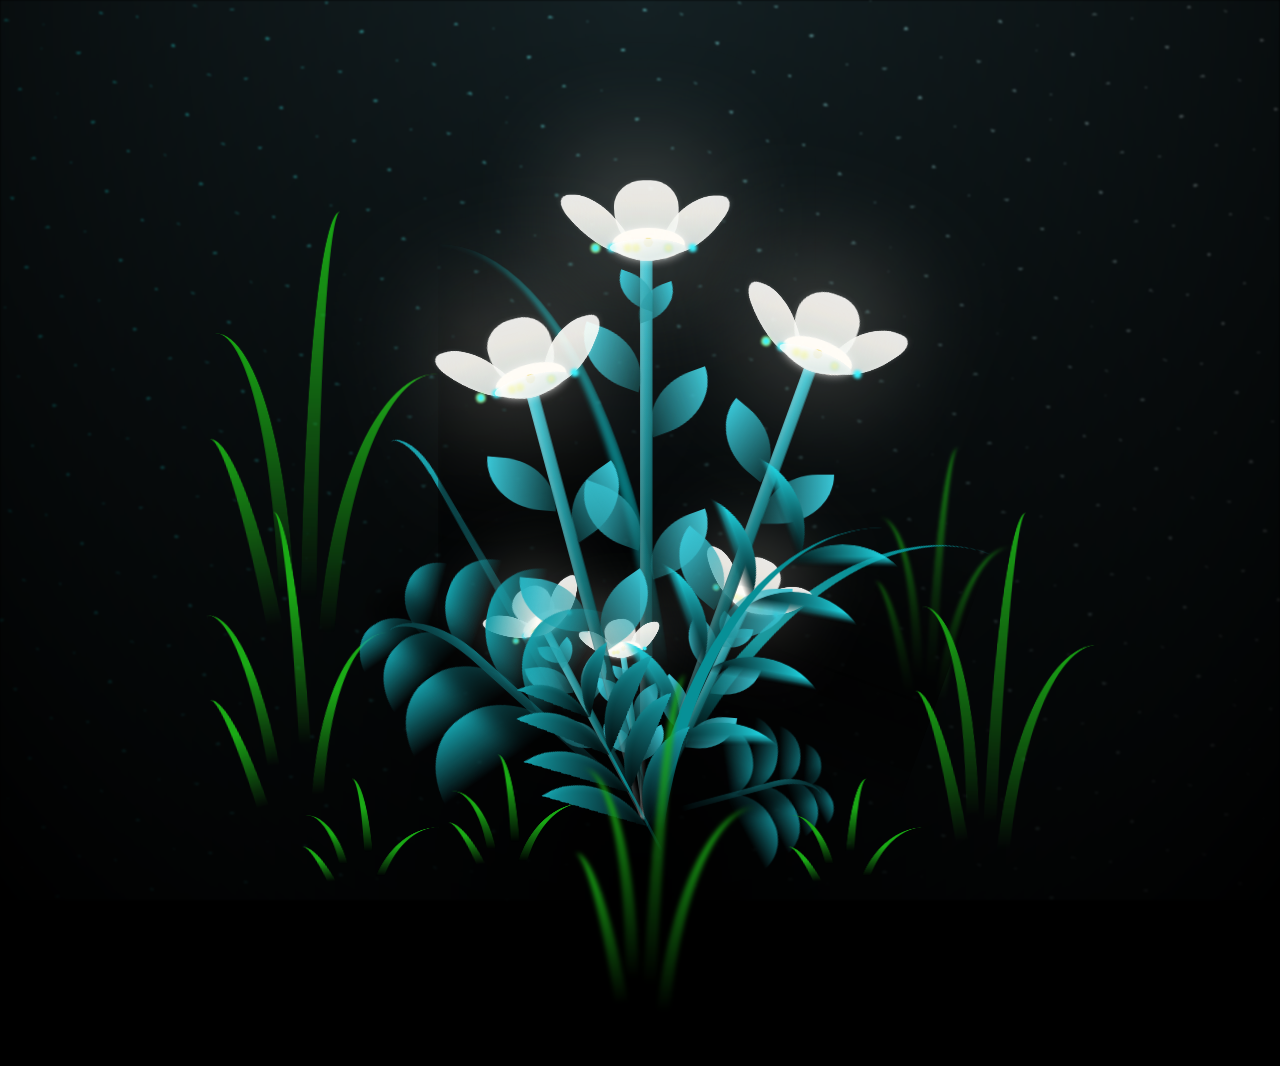
==== flower.html @ 0545ceb6 "flower" ====
<!DOCTYPE html>
<html lang="en">
<head>
    <meta charset="UTF-8">
    <meta http-equiv="X-UA-Compatible" content="IE=edge">
    <meta name="viewport" content="width=device-width, initial-scale=1.0">
    <link rel="stylesheet" href="css/main.css">
    <link rel="icon" href="img/flowers.png" type="image/x-icon">
    <title>flowers</title>
</head>
<body class="container">
  <!-- Pembuat code: https://codepen.io/mdusmanansari/pen/BamepLe -->
    <div class="night"></div>
    <div class="flowers">
      <div class="flower flower--1">
        <div class="flower__leafs flower__leafs--1">
          <div class="flower__leaf flower__leaf--1"></div>
          <div class="flower__leaf flower__leaf--2"></div>
          <div class="flower__leaf flower__leaf--3"></div>
          <div class="flower__leaf flower__leaf--4"></div>
          <div class="flower__white-circle"></div>
  
          <div class="flower__light flower__light--1"></div>
          <div class="flower__light flower__light--2"></div>
          <div class="flower__light flower__light--3"></div>
          <div class="flower__light flower__light--4"></div>
          <div class="flower__light flower__light--5"></div>
          <div class="flower__light flower__light--6"></div>
          <div class="flower__light flower__light--7"></div>
          <div class="flower__light flower__light--8"></div>
  
        </div>
        <div class="flower__line">
          <div class="flower__line__leaf flower__line__leaf--1"></div>
          <div class="flower__line__leaf flower__line__leaf--2"></div>
          <div class="flower__line__leaf flower__line__leaf--3"></div>
          <div class="flower__line__leaf flower__line__leaf--4"></div>
          <div class="flower__line__leaf flower__line__leaf--5"></div>
          <div class="flower__line__leaf flower__line__leaf--6"></div>
        </div>
      </div>
      <div class="flower flower--4">
        <div class="flower__leafs flower__leafs--1">
          <div class="flower__leaf flower__leaf--1"></div>
          <div class="flower__leaf flower__leaf--2"></div>
          <div class="flower__leaf flower__leaf--3"></div>
          <div class="flower__leaf flower__leaf--4"></div>
          <div class="flower__white-circle"></div>
  
          <div class="flower__light flower__light--1"></div>
          <div class="flower__light flower__light--2"></div>
          <div class="flower__light flower__light--3"></div>
          <div class="flower__light flower__light--4"></div>
          <div class="flower__light flower__light--5"></div>
          <div class="flower__light flower__light--6"></div>
          <div class="flower__light flower__light--7"></div>
          <div class="flower__light flower__light--8"></div>
  
        </div>
        <div class="flower__line">
          <div class="flower__line__leaf flower__line__leaf--1"></div>
          <div class="flower__line__leaf flower__line__leaf--2"></div>
          <div class="flower__line__leaf flower__line__leaf--3"></div>
          <div class="flower__line__leaf flower__line__leaf--4"></div>
          <div class="flower__line__leaf flower__line__leaf--5"></div>
          <div class="flower__line__leaf flower__line__leaf--6"></div>
        </div>
      </div>

      <div class="flower flower--5">
        <div class="flower__leafs flower__leafs--1">
          <div class="flower__leaf flower__leaf--1"></div>
          <div class="flower__leaf flower__leaf--2"></div>
          <div class="flower__leaf flower__leaf--3"></div>
          <div class="flower__leaf flower__leaf--4"></div>
          <div class="flower__white-circle"></div>
  
          <div class="flower__light flower__light--1"></div>
          <div class="flower__light flower__light--2"></div>
          <div class="flower__light flower__light--3"></div>
          <div class="flower__light flower__light--4"></div>
          <div class="flower__light flower__light--5"></div>
          <div class="flower__light flower__light--6"></div>
          <div class="flower__light flower__light--7"></div>
          <div class="flower__light flower__light--8"></div>
  
        </div>
        <div class="flower__line">
          <div class="flower__line__leaf flower__line__leaf--1"></div>
          <div class="flower__line__leaf flower__line__leaf--2"></div>
          <div class="flower__line__leaf flower__line__leaf--3"></div>
          <div class="flower__line__leaf flower__line__leaf--4"></div>
          <div class="flower__line__leaf flower__line__leaf--5"></div>
          <div class="flower__line__leaf flower__line__leaf--6"></div>
        </div>
      </div>

      <div class="flower flower--6">
        <div class="flower__leafs flower__leafs--1">
          <div class="flower__leaf flower__leaf--1"></div>
          <div class="flower__leaf flower__leaf--2"></div>
          <div class="flower__leaf flower__leaf--3"></div>
          <div class="flower__leaf flower__leaf--4"></div>
          <div class="flower__white-circle"></div>
  
          <div class="flower__light flower__light--1"></div>
          <div class="flower__light flower__light--2"></div>
          <div class="flower__light flower__light--3"></div>
          <div class="flower__light flower__light--4"></div>
          <div class="flower__light flower__light--5"></div>
          <div class="flower__light flower__light--6"></div>
          <div class="flower__light flower__light--7"></div>
          <div class="flower__light flower__light--8"></div>
  
        </div>
        <div class="flower__line">
          <div class="flower__line__leaf flower__line__leaf--1"></div>
          <div class="flower__line__leaf flower__line__leaf--2"></div>
          <div class="flower__line__leaf flower__line__leaf--3"></div>
          <div class="flower__line__leaf flower__line__leaf--4"></div>
          <div class="flower__line__leaf flower__line__leaf--5"></div>
          <div class="flower__line__leaf flower__line__leaf--6"></div>
        </div>
      </div>

  
      <div class="flower flower--2">
        <div class="flower__leafs flower__leafs--2">
          <div class="flower__leaf flower__leaf--1"></div>
          <div class="flower__leaf flower__leaf--2"></div>
          <div class="flower__leaf flower__leaf--3"></div>
          <div class="flower__leaf flower__leaf--4"></div>
          <div class="flower__white-circle"></div>
  
          <div class="flower__light flower__light--1"></div>
          <div class="flower__light flower__light--2"></div>
          <div class="flower__light flower__light--3"></div>
          <div class="flower__light flower__light--4"></div>
          <div class="flower__light flower__light--5"></div>
          <div class="flower__light flower__light--6"></div>
          <div class="flower__light flower__light--7"></div>
          <div class="flower__light flower__light--8"></div>
  
        </div>
        <div class="flower__line">
          <div class="flower__line__leaf flower__line__leaf--1"></div>
          <div class="flower__line__leaf flower__line__leaf--2"></div>
          <div class="flower__line__leaf flower__line__leaf--3"></div>
          <div class="flower__line__leaf flower__line__leaf--4"></div>
        </div>
      </div>
  
      <div class="flower flower--3">
        <div class="flower__leafs flower__leafs--3">
          <div class="flower__leaf flower__leaf--1"></div>
          <div class="flower__leaf flower__leaf--2"></div>
          <div class="flower__leaf flower__leaf--3"></div>
          <div class="flower__leaf flower__leaf--4"></div>
          <div class="flower__white-circle"></div>
  
          <div class="flower__light flower__light--1"></div>
          <div class="flower__light flower__light--2"></div>
          <div class="flower__light flower__light--3"></div>
          <div class="flower__light flower__light--4"></div>
          <div class="flower__light flower__light--5"></div>
          <div class="flower__light flower__light--6"></div>
          <div class="flower__light flower__light--7"></div>
          <div class="flower__light flower__light--8"></div>
  
        </div>
        <div class="flower__line">
          <div class="flower__line__leaf flower__line__leaf--1"></div>
          <div class="flower__line__leaf flower__line__leaf--2"></div>
          <div class="flower__line__leaf flower__line__leaf--3"></div>
          <div class="flower__line__leaf flower__line__leaf--4"></div>
        </div>
      </div>
  
      <div class="grow-ans" style="--d:1.2s">
        <div class="flower__g-long">
          <div class="flower__g-long__top"></div>
          <div class="flower__g-long__bottom"></div>
        </div>
      </div>
  
      <div class="growing-grass">
        <div class="flower__grass flower__grass--1">
          <div class="flower__grass--top"></div>
          <div class="flower__grass--bottom"></div>
          <div class="flower__grass__leaf flower__grass__leaf--1"></div>
          <div class="flower__grass__leaf flower__grass__leaf--2"></div>
          <div class="flower__grass__leaf flower__grass__leaf--3"></div>
          <div class="flower__grass__leaf flower__grass__leaf--4"></div>
          <div class="flower__grass__leaf flower__grass__leaf--5"></div>
          <div class="flower__grass__leaf flower__grass__leaf--6"></div>
          <div class="flower__grass__leaf flower__grass__leaf--7"></div>
          <div class="flower__grass__leaf flower__grass__leaf--8"></div>
          <div class="flower__grass__overlay"></div>
        </div>
      </div>
  
      <div class="growing-grass">
        <div class="flower__grass flower__grass--2">
          <div class="flower__grass--top"></div>
          <div class="flower__grass--bottom"></div>
          <div class="flower__grass__leaf flower__grass__leaf--1"></div>
          <div class="flower__grass__leaf flower__grass__leaf--2"></div>
          <div class="flower__grass__leaf flower__grass__leaf--3"></div>
          <div class="flower__grass__leaf flower__grass__leaf--4"></div>
          <div class="flower__grass__leaf flower__grass__leaf--5"></div>
          <div class="flower__grass__leaf flower__grass__leaf--6"></div>
          <div class="flower__grass__leaf flower__grass__leaf--7"></div>
          <div class="flower__grass__leaf flower__grass__leaf--8"></div>
          <div class="flower__grass__overlay"></div>
        </div>
      </div>
  
      <div class="grow-ans" style="--d:2.4s">
        <div class="flower__g-right flower__g-right--1">
          <div class="leaf"></div>
        </div>
      </div>
  
      <div class="grow-ans" style="--d:2.8s">
        <div class="flower__g-right flower__g-right--2">
          <div class="leaf"></div>
        </div>
      </div>
  
      <div class="grow-ans" style="--d:2.8s">
        <div class="flower__g-front">
          <div class="flower__g-front__leaf-wrapper flower__g-front__leaf-wrapper--1">
            <div class="flower__g-front__leaf"></div>
          </div>
          <div class="flower__g-front__leaf-wrapper flower__g-front__leaf-wrapper--2">
            <div class="flower__g-front__leaf"></div>
          </div>
          <div class="flower__g-front__leaf-wrapper flower__g-front__leaf-wrapper--3">
            <div class="flower__g-front__leaf"></div>
          </div>
          <div class="flower__g-front__leaf-wrapper flower__g-front__leaf-wrapper--4">
            <div class="flower__g-front__leaf"></div>
          </div>
          <div class="flower__g-front__leaf-wrapper flower__g-front__leaf-wrapper--5">
            <div class="flower__g-front__leaf"></div>
          </div>
          <div class="flower__g-front__leaf-wrapper flower__g-front__leaf-wrapper--6">
            <div class="flower__g-front__leaf"></div>
          </div>
          <div class="flower__g-front__leaf-wrapper flower__g-front__leaf-wrapper--7">
            <div class="flower__g-front__leaf"></div>
          </div>
          <div class="flower__g-front__leaf-wrapper flower__g-front__leaf-wrapper--8">
            <div class="flower__g-front__leaf"></div>
          </div>
          <div class="flower__g-front__line"></div>
        </div>
      </div>
  
      <div class="grow-ans" style="--d:3.2s">
        <div class="flower__g-fr">
          <div class="leaf"></div>
          <div class="flower__g-fr__leaf flower__g-fr__leaf--1"></div>
          <div class="flower__g-fr__leaf flower__g-fr__leaf--2"></div>
          <div class="flower__g-fr__leaf flower__g-fr__leaf--3"></div>
          <div class="flower__g-fr__leaf flower__g-fr__leaf--4"></div>
          <div class="flower__g-fr__leaf flower__g-fr__leaf--5"></div>
          <div class="flower__g-fr__leaf flower__g-fr__leaf--6"></div>
          <div class="flower__g-fr__leaf flower__g-fr__leaf--7"></div>
          <div class="flower__g-fr__leaf flower__g-fr__leaf--8"></div>
        </div>
      </div>
  
      <div class="long-g long-g--0">
        <div class="grow-ans" style="--d:3s">
          <div class="leaf leaf--0"></div>
        </div>
        <div class="grow-ans" style="--d:2.2s">
          <div class="leaf leaf--1"></div>
        </div>
        <div class="grow-ans" style="--d:3.4s">
          <div class="leaf leaf--2"></div>
        </div>
        <div class="grow-ans" style="--d:3.6s">
          <div class="leaf leaf--3"></div>
        </div>
      </div>
  
      <div class="long-g long-g--1">
        <div class="grow-ans" style="--d:3.6s">
          <div class="leaf leaf--0"></div>
        </div>
        <div class="grow-ans" style="--d:3.8s">
          <div class="leaf leaf--1"></div>
        </div>
        <div class="grow-ans" style="--d:4s">
          <div class="leaf leaf--2"></div>
        </div>
        <div class="grow-ans" style="--d:4.2s">
          <div class="leaf leaf--3"></div>
        </div>
      </div>
  
      <div class="long-g long-g--2">
        <div class="grow-ans" style="--d:4s">
          <div class="leaf leaf--0"></div>
        </div>
        <div class="grow-ans" style="--d:4.2s">
          <div class="leaf leaf--1"></div>
        </div>
        <div class="grow-ans" style="--d:4.4s">
          <div class="leaf leaf--2"></div>
        </div>
        <div class="grow-ans" style="--d:4.6s">
          <div class="leaf leaf--3"></div>
        </div>
      </div>
  
      <div class="long-g long-g--3">
        <div class="grow-ans" style="--d:4s">
          <div class="leaf leaf--0"></div>
        </div>
        <div class="grow-ans" style="--d:4.2s">
          <div class="leaf leaf--1"></div>
        </div>
        <div class="grow-ans" style="--d:3s">
          <div class="leaf leaf--2"></div>
        </div>
        <div class="grow-ans" style="--d:3.6s">
          <div class="leaf leaf--3"></div>
        </div>
      </div>
  
      <div class="long-g long-g--4">
        <div class="grow-ans" style="--d:4s">
          <div class="leaf leaf--0"></div>
        </div>
        <div class="grow-ans" style="--d:4.2s">
          <div class="leaf leaf--1"></div>
        </div>
        <div class="grow-ans" style="--d:3s">
          <div class="leaf leaf--2"></div>
        </div>
        <div class="grow-ans" style="--d:3.6s">
          <div class="leaf leaf--3"></div>
        </div>
      </div>
  
      <div class="long-g long-g--5">
        <div class="grow-ans" style="--d:4s">
          <div class="leaf leaf--0"></div>
        </div>
        <div class="grow-ans" style="--d:4.2s">
          <div class="leaf leaf--1"></div>
        </div>
        <div class="grow-ans" style="--d:3s">
          <div class="leaf leaf--2"></div>
        </div>
        <div class="grow-ans" style="--d:3.6s">
          <div class="leaf leaf--3"></div>
        </div>
      </div>
  
      <div class="long-g long-g--6">
        <div class="grow-ans" style="--d:4.2s">
          <div class="leaf leaf--0"></div>
        </div>
        <div class="grow-ans" style="--d:4.4s">
          <div class="leaf leaf--1"></div>
        </div>
        <div class="grow-ans" style="--d:4.6s">
          <div class="leaf leaf--2"></div>
        </div>
        <div class="grow-ans" style="--d:4.8s">
          <div class="leaf leaf--3"></div>
        </div>
      </div>
  
      <div class="long-g long-g--7">
        <div class="grow-ans" style="--d:3s">
          <div class="leaf leaf--0"></div>
        </div>
        <div class="grow-ans" style="--d:3.2s">
          <div class="leaf leaf--1"></div>
        </div>
        <div class="grow-ans" style="--d:3.5s">
          <div class="leaf leaf--2"></div>
        </div>
        <div class="grow-ans" style="--d:3.6s">
          <div class="leaf leaf--3"></div>
        </div>
      </div>
    </div>
    <script src="main.js"></script>
  </body>
</html>
---- css/main.css ----
*,
*::after,
*::before {
  padding: 0;
  margin: 0;
  box-sizing: border-box;
}

:root {
  --dark-color: #000;
}

body {
  display: flex;
  align-items: flex-end;
  justify-content: center;
  min-height: 100vh;
  background-color: var(--dark-color);
  overflow: hidden;
  perspective: 1000px;
}

.night {
  position: fixed;
  left: 50%;
  top: 0;
  transform: translateX(-50%);
  width: 100%;
  height: 100%;
  filter: blur(0.1vmin);
  background-image: radial-gradient(ellipse at top, transparent 0%, var(--dark-color)), radial-gradient(ellipse at bottom, var(--dark-color), rgba(145, 233, 255, 0.2)), repeating-linear-gradient(220deg, rgb(0, 0, 0) 0px, rgb(0, 0, 0) 19px, transparent 19px, transparent 22px), repeating-linear-gradient(189deg, rgb(0, 0, 0) 0px, rgb(0, 0, 0) 19px, transparent 19px, transparent 22px), repeating-linear-gradient(148deg, rgb(0, 0, 0) 0px, rgb(0, 0, 0) 19px, transparent 19px, transparent 22px), linear-gradient(90deg, rgb(0, 255, 250), rgb(240, 240, 240));
}

.flowers {
  position: relative;
  transform: scale(0.9);
}

.flower {
  position: absolute;
  bottom: 10vmin;
  transform-origin: bottom center;
  z-index: 10;
  --fl-speed: 0.8s;
}
.flower--1 {
  -webkit-animation: moving-flower-1 4s linear infinite;
          animation: moving-flower-1 4s linear infinite;
}
.flower--1 .flower__line {
  height: 70vmin;
  -webkit-animation-delay: 0.3s;
          animation-delay: 0.3s;
}
.flower--1 .flower__line__leaf--1 {
  -webkit-animation: blooming-leaf-right var(--fl-speed) 1.6s backwards;
          animation: blooming-leaf-right var(--fl-speed) 1.6s backwards;
}
.flower--1 .flower__line__leaf--2 {
  -webkit-animation: blooming-leaf-right var(--fl-speed) 1.4s backwards;
          animation: blooming-leaf-right var(--fl-speed) 1.4s backwards;
}
.flower--1 .flower__line__leaf--3 {
  -webkit-animation: blooming-leaf-left var(--fl-speed) 1.2s backwards;
          animation: blooming-leaf-left var(--fl-speed) 1.2s backwards;
}
.flower--1 .flower__line__leaf--4 {
  -webkit-animation: blooming-leaf-left var(--fl-speed) 1s backwards;
          animation: blooming-leaf-left var(--fl-speed) 1s backwards;
}
.flower--1 .flower__line__leaf--5 {
  -webkit-animation: blooming-leaf-right var(--fl-speed) 1.8s backwards;
          animation: blooming-leaf-right var(--fl-speed) 1.8s backwards;
}
.flower--1 .flower__line__leaf--6 {
  -webkit-animation: blooming-leaf-left var(--fl-speed) 2s backwards;
          animation: blooming-leaf-left var(--fl-speed) 2s backwards;
}
.flower--2 {
  left: 50%;
  transform: rotate(20deg);
  -webkit-animation: moving-flower-2 4s linear infinite;
          animation: moving-flower-2 4s linear infinite;
}
.flower--2 .flower__line {
  height: 60vmin;
  -webkit-animation-delay: 0.6s;
          animation-delay: 0.6s;
}
.flower--2 .flower__line__leaf--1 {
  -webkit-animation: blooming-leaf-right var(--fl-speed) 1.9s backwards;
          animation: blooming-leaf-right var(--fl-speed) 1.9s backwards;
}
.flower--2 .flower__line__leaf--2 {
  -webkit-animation: blooming-leaf-right var(--fl-speed) 1.7s backwards;
          animation: blooming-leaf-right var(--fl-speed) 1.7s backwards;
}
.flower--2 .flower__line__leaf--3 {
  -webkit-animation: blooming-leaf-left var(--fl-speed) 1.5s backwards;
          animation: blooming-leaf-left var(--fl-speed) 1.5s backwards;
}
.flower--2 .flower__line__leaf--4 {
  -webkit-animation: blooming-leaf-left var(--fl-speed) 1.3s backwards;
          animation: blooming-leaf-left var(--fl-speed) 1.3s backwards;
}
.flower--3 {
  left: 50%;
  transform: rotate(-15deg);
  -webkit-animation: moving-flower-3 4s linear infinite;
          animation: moving-flower-3 4s linear infinite;
}
.flower--3 .flower__line {
  -webkit-animation-delay: 0.9s;
          animation-delay: 0.9s;
}
.flower--3 .flower__line__leaf--1 {
  -webkit-animation: blooming-leaf-right var(--fl-speed) 2.5s backwards;
          animation: blooming-leaf-right var(--fl-speed) 2.5s backwards;
}
.flower--3 .flower__line__leaf--2 {
  -webkit-animation: blooming-leaf-right var(--fl-speed) 2.3s backwards;
          animation: blooming-leaf-right var(--fl-speed) 2.3s backwards;
}
.flower--3 .flower__line__leaf--3 {
  -webkit-animation: blooming-leaf-left var(--fl-speed) 2.1s backwards;
          animation: blooming-leaf-left var(--fl-speed) 2.1s backwards;
}
.flower--3 .flower__line__leaf--4 {
  -webkit-animation: blooming-leaf-left var(--fl-speed) 1.9s backwards;
          animation: blooming-leaf-left var(--fl-speed) 1.9s backwards;
}
.flower__leafs {
  position: relative;
  -webkit-animation: blooming-flower 2s backwards;
          animation: blooming-flower 2s backwards;
}
.flower__leafs--1 {
  -webkit-animation-delay: 1.1s;
          animation-delay: 1.1s;
}
.flower__leafs--2 {
  -webkit-animation-delay: 1.4s;
          animation-delay: 1.4s;
}
.flower__leafs--3 {
  -webkit-animation-delay: 1.7s;
          animation-delay: 1.7s;
}
.flower__leafs::after {
  content: "";
  position: absolute;
  left: 0;
  top: 0;
  transform: translate(-50%, -100%);
  width: 8vmin;
  height: 8vmin;
  background-color: #6bf0ff;
  filter: blur(10vmin);
}
.flower__leaf {
  position: absolute;
  bottom: 0;
  left: 50%;
  width: 8vmin;
  height: 11vmin;
  border-radius: 51% 49% 47% 53%/44% 45% 55% 69%;
  background-color: #a7ffee;
  background-image: linear-gradient(to top, #54b8aa, #a7ffee);
  transform-origin: bottom center;
  opacity: 0.9;
  box-shadow: inset 0 0 2vmin rgba(255, 255, 255, 0.5);
}
.flower__leaf--1 {
  transform: translate(-10%, 1%) rotateY(40deg) rotateX(-50deg);
}
.flower__leaf--2 {
  transform: translate(-50%, -4%) rotateX(40deg);
}
.flower__leaf--3 {
  transform: translate(-90%, 0%) rotateY(45deg) rotateX(50deg);
}
.flower__leaf--4 {
  width: 8vmin;
  height: 8vmin;
  transform-origin: bottom left;
  border-radius: 4vmin 10vmin 4vmin 4vmin;
  transform: translate(0%, 18%) rotateX(70deg) rotate(-43deg);
  background-image: linear-gradient(to top, #39c6d6, #a7ffee);
  z-index: 1;
  opacity: 0.8;
}
.flower__white-circle {
  position: absolute;
  left: -3.5vmin;
  top: -3vmin;
  width: 9vmin;
  height: 4vmin;
  border-radius: 50%;
  background-color: #fff;
}
.flower__white-circle::after {
  content: "";
  position: absolute;
  left: 50%;
  top: 45%;
  transform: translate(-50%, -50%);
  width: 60%;
  height: 60%;
  border-radius: inherit;
  background-image: repeating-linear-gradient(135deg, rgba(0, 0, 0, 0.03) 0px, rgba(0, 0, 0, 0.03) 1px, transparent 1px, transparent 12px), repeating-linear-gradient(45deg, rgba(0, 0, 0, 0.03) 0px, rgba(0, 0, 0, 0.03) 1px, transparent 1px, transparent 12px), repeating-linear-gradient(67.5deg, rgba(0, 0, 0, 0.03) 0px, rgba(0, 0, 0, 0.03) 1px, transparent 1px, transparent 12px), repeating-linear-gradient(135deg, rgba(0, 0, 0, 0.03) 0px, rgba(0, 0, 0, 0.03) 1px, transparent 1px, transparent 12px), repeating-linear-gradient(45deg, rgba(0, 0, 0, 0.03) 0px, rgba(0, 0, 0, 0.03) 1px, transparent 1px, transparent 12px), repeating-linear-gradient(112.5deg, rgba(0, 0, 0, 0.03) 0px, rgba(0, 0, 0, 0.03) 1px, transparent 1px, transparent 12px), repeating-linear-gradient(112.5deg, rgba(0, 0, 0, 0.03) 0px, rgba(0, 0, 0, 0.03) 1px, transparent 1px, transparent 12px), repeating-linear-gradient(45deg, rgba(0, 0, 0, 0.03) 0px, rgba(0, 0, 0, 0.03) 1px, transparent 1px, transparent 12px), repeating-linear-gradient(22.5deg, rgba(0, 0, 0, 0.03) 0px, rgba(0, 0, 0, 0.03) 1px, transparent 1px, transparent 12px), repeating-linear-gradient(45deg, rgba(0, 0, 0, 0.03) 0px, rgba(0, 0, 0, 0.03) 1px, transparent 1px, transparent 12px), repeating-linear-gradient(22.5deg, rgba(0, 0, 0, 0.03) 0px, rgba(0, 0, 0, 0.03) 1px, transparent 1px, transparent 12px), repeating-linear-gradient(135deg, rgba(0, 0, 0, 0.03) 0px, rgba(0, 0, 0, 0.03) 1px, transparent 1px, transparent 12px), repeating-linear-gradient(157.5deg, rgba(0, 0, 0, 0.03) 0px, rgba(0, 0, 0, 0.03) 1px, transparent 1px, transparent 12px), repeating-linear-gradient(67.5deg, rgba(0, 0, 0, 0.03) 0px, rgba(0, 0, 0, 0.03) 1px, transparent 1px, transparent 12px), repeating-linear-gradient(67.5deg, rgba(0, 0, 0, 0.03) 0px, rgba(0, 0, 0, 0.03) 1px, transparent 1px, transparent 12px), linear-gradient(90deg, rgb(255, 235, 18), rgb(255, 206, 0));
}
.flower__line {
  height: 55vmin;
  width: 1.5vmin;
  background-image: linear-gradient(to left, rgba(0, 0, 0, 0.2), transparent, rgba(255, 255, 255, 0.2)), linear-gradient(to top, transparent 10%, #14757a, #39c6d6);
  box-shadow: inset 0 0 2px rgba(0, 0, 0, 0.5);
  -webkit-animation: grow-flower-tree 4s backwards;
          animation: grow-flower-tree 4s backwards;
}
.flower__line__leaf {
  --w: 7vmin;
  --h: calc(var(--w) + 2vmin);
  position: absolute;
  top: 20%;
  left: 90%;
  width: var(--w);
  height: var(--h);
  border-top-right-radius: var(--h);
  border-bottom-left-radius: var(--h);
  background-image: linear-gradient(to top, rgba(20, 117, 122, 0.4), #39c6d6);
}
.flower__line__leaf--1 {
  transform: rotate(70deg) rotateY(30deg);
}
.flower__line__leaf--2 {
  top: 45%;
  transform: rotate(70deg) rotateY(30deg);
}
.flower__line__leaf--3, .flower__line__leaf--4, .flower__line__leaf--6 {
  border-top-right-radius: 0;
  border-bottom-left-radius: 0;
  border-top-left-radius: var(--h);
  border-bottom-right-radius: var(--h);
  left: -460%;
  top: 12%;
  transform: rotate(-70deg) rotateY(30deg);
}
.flower__line__leaf--4 {
  top: 40%;
}
.flower__line__leaf--5 {
  top: 0;
  transform-origin: left;
  transform: rotate(70deg) rotateY(30deg) scale(0.6);
}
.flower__line__leaf--6 {
  top: -2%;
  left: -450%;
  transform-origin: right;
  transform: rotate(-70deg) rotateY(30deg) scale(0.6);
}
.flower__light {
  position: absolute;
  bottom: 0vmin;
  width: 1vmin;
  height: 1vmin;
  background-color: rgb(255, 251, 0);
  border-radius: 50%;
  filter: blur(0.2vmin);
  -webkit-animation: light-ans 4s linear infinite backwards;
          animation: light-ans 4s linear infinite backwards;
}
.flower__light:nth-child(odd) {
  background-color: #23f0ff;
}
.flower__light--1 {
  left: -2vmin;
  -webkit-animation-delay: 1s;
          animation-delay: 1s;
}
.flower__light--2 {
  left: 3vmin;
  -webkit-animation-delay: 0.5s;
          animation-delay: 0.5s;
}
.flower__light--3 {
  left: -6vmin;
  -webkit-animation-delay: 0.3s;
          animation-delay: 0.3s;
}
.flower__light--4 {
  left: 6vmin;
  -webkit-animation-delay: 0.9s;
          animation-delay: 0.9s;
}
.flower__light--5 {
  left: -1vmin;
  -webkit-animation-delay: 1.5s;
          animation-delay: 1.5s;
}
.flower__light--6 {
  left: -4vmin;
  -webkit-animation-delay: 3s;
          animation-delay: 3s;
}
.flower__light--7 {
  left: 3vmin;
  -webkit-animation-delay: 2s;
          animation-delay: 2s;
}
.flower__light--8 {
  left: -6vmin;
  -webkit-animation-delay: 3.5s;
          animation-delay: 3.5s;
}
.flower__grass {
  --c: #159faa;
  --line-w: 1.5vmin;
  position: absolute;
  bottom: 12vmin;
  left: -7vmin;
  display: flex;
  flex-direction: column;
  align-items: flex-end;
  z-index: 20;
  transform-origin: bottom center;
  transform: rotate(-48deg) rotateY(40deg);
}
.flower__grass--1 {
  -webkit-animation: moving-grass 2s linear infinite;
          animation: moving-grass 2s linear infinite;
}
.flower__grass--2 {
  left: 2vmin;
  bottom: 10vmin;
  transform: scale(0.5) rotate(75deg) rotateX(10deg) rotateY(-200deg);
  opacity: 0.8;
  z-index: 0;
  -webkit-animation: moving-grass--2 1.5s linear infinite;
          animation: moving-grass--2 1.5s linear infinite;
}
.flower__grass--top {
  width: 7vmin;
  height: 10vmin;
  border-top-right-radius: 100%;
  border-right: var(--line-w) solid var(--c);
  transform-origin: bottom center;
  transform: rotate(-2deg);
}
.flower__grass--bottom {
  margin-top: -2px;
  width: var(--line-w);
  height: 25vmin;
  background-image: linear-gradient(to top, transparent, var(--c));
}
.flower__grass__leaf {
  --size: 10vmin;
  position: absolute;
  width: calc(var(--size) * 2.1);
  height: var(--size);
  border-top-left-radius: var(--size);
  border-top-right-radius: var(--size);
  background-image: linear-gradient(to top, transparent, transparent 30%, var(--c));
  z-index: 100;
}
.flower__grass__leaf--1 {
  top: -6%;
  left: 30%;
  --size: 6vmin;
  transform: rotate(-20deg);
  -webkit-animation: growing-grass-ans--1 2s 2.6s backwards;
          animation: growing-grass-ans--1 2s 2.6s backwards;
}
@-webkit-keyframes growing-grass-ans--1 {
  0% {
    transform-origin: bottom left;
    transform: rotate(-20deg) scale(0);
  }
}
@keyframes growing-grass-ans--1 {
  0% {
    transform-origin: bottom left;
    transform: rotate(-20deg) scale(0);
  }
}
.flower__grass__leaf--2 {
  top: -5%;
  left: -110%;
  --size: 6vmin;
  transform: rotate(10deg);
  -webkit-animation: growing-grass-ans--2 2s 2.4s linear backwards;
          animation: growing-grass-ans--2 2s 2.4s linear backwards;
}
@-webkit-keyframes growing-grass-ans--2 {
  0% {
    transform-origin: bottom right;
    transform: rotate(10deg) scale(0);
  }
}
@keyframes growing-grass-ans--2 {
  0% {
    transform-origin: bottom right;
    transform: rotate(10deg) scale(0);
  }
}
.flower__grass__leaf--3 {
  top: 5%;
  left: 60%;
  --size: 8vmin;
  transform: rotate(-18deg) rotateX(-20deg);
  -webkit-animation: growing-grass-ans--3 2s 2.2s linear backwards;
          animation: growing-grass-ans--3 2s 2.2s linear backwards;
}
@-webkit-keyframes growing-grass-ans--3 {
  0% {
    transform-origin: bottom left;
    transform: rotate(-18deg) rotateX(-20deg) scale(0);
  }
}
@keyframes growing-grass-ans--3 {
  0% {
    transform-origin: bottom left;
    transform: rotate(-18deg) rotateX(-20deg) scale(0);
  }
}
.flower__grass__leaf--4 {
  top: 6%;
  left: -135%;
  --size: 8vmin;
  transform: rotate(2deg);
  -webkit-animation: growing-grass-ans--4 2s 2s linear backwards;
          animation: growing-grass-ans--4 2s 2s linear backwards;
}
@-webkit-keyframes growing-grass-ans--4 {
  0% {
    transform-origin: bottom right;
    transform: rotate(2deg) scale(0);
  }
}
@keyframes growing-grass-ans--4 {
  0% {
    transform-origin: bottom right;
    transform: rotate(2deg) scale(0);
  }
}
.flower__grass__leaf--5 {
  top: 20%;
  left: 60%;
  --size: 10vmin;
  transform: rotate(-24deg) rotateX(-20deg);
  -webkit-animation: growing-grass-ans--5 2s 1.8s linear backwards;
          animation: growing-grass-ans--5 2s 1.8s linear backwards;
}
@-webkit-keyframes growing-grass-ans--5 {
  0% {
    transform-origin: bottom left;
    transform: rotate(-24deg) rotateX(-20deg) scale(0);
  }
}
@keyframes growing-grass-ans--5 {
  0% {
    transform-origin: bottom left;
    transform: rotate(-24deg) rotateX(-20deg) scale(0);
  }
}
.flower__grass__leaf--6 {
  top: 22%;
  left: -180%;
  --size: 10vmin;
  transform: rotate(10deg);
  -webkit-animation: growing-grass-ans--6 2s 1.6s linear backwards;
          animation: growing-grass-ans--6 2s 1.6s linear backwards;
}
@-webkit-keyframes growing-grass-ans--6 {
  0% {
    transform-origin: bottom right;
    transform: rotate(10deg) scale(0);
  }
}
@keyframes growing-grass-ans--6 {
  0% {
    transform-origin: bottom right;
    transform: rotate(10deg) scale(0);
  }
}
.flower__grass__leaf--7 {
  top: 39%;
  left: 70%;
  --size: 10vmin;
  transform: rotate(-10deg);
  -webkit-animation: growing-grass-ans--7 2s 1.4s linear backwards;
          animation: growing-grass-ans--7 2s 1.4s linear backwards;
}
@-webkit-keyframes growing-grass-ans--7 {
  0% {
    transform-origin: bottom left;
    transform: rotate(-10deg) scale(0);
  }
}
@keyframes growing-grass-ans--7 {
  0% {
    transform-origin: bottom left;
    transform: rotate(-10deg) scale(0);
  }
}
.flower__grass__leaf--8 {
  top: 40%;
  left: -215%;
  --size: 11vmin;
  transform: rotate(10deg);
  -webkit-animation: growing-grass-ans--8 2s 1.2s linear backwards;
          animation: growing-grass-ans--8 2s 1.2s linear backwards;
}
@-webkit-keyframes growing-grass-ans--8 {
  0% {
    transform-origin: bottom right;
    transform: rotate(10deg) scale(0);
  }
}
@keyframes growing-grass-ans--8 {
  0% {
    transform-origin: bottom right;
    transform: rotate(10deg) scale(0);
  }
}
.flower__grass__overlay {
  position: absolute;
  top: -10%;
  right: 0%;
  width: 100%;
  height: 100%;
  background-color: rgba(0, 0, 0, 0.6);
  filter: blur(1.5vmin);
  z-index: 100;
}
.flower__g-long {
  --w: 2vmin;
  --h: 6vmin;
  --c: #159faa;
  position: absolute;
  bottom: 10vmin;
  left: -3vmin;
  transform-origin: bottom center;
  transform: rotate(-30deg) rotateY(-20deg);
  display: flex;
  flex-direction: column;
  align-items: flex-end;
  -webkit-animation: flower-g-long-ans 3s linear infinite;
          animation: flower-g-long-ans 3s linear infinite;
}
@-webkit-keyframes flower-g-long-ans {
  0%, 100% {
    transform: rotate(-30deg) rotateY(-20deg);
  }
  50% {
    transform: rotate(-32deg) rotateY(-20deg);
  }
}
@keyframes flower-g-long-ans {
  0%, 100% {
    transform: rotate(-30deg) rotateY(-20deg);
  }
  50% {
    transform: rotate(-32deg) rotateY(-20deg);
  }
}
.flower__g-long__top {
  top: calc(var(--h) * -1);
  width: calc(var(--w) + 1vmin);
  height: var(--h);
  border-top-right-radius: 100%;
  border-right: 0.7vmin solid var(--c);
  transform: translate(-0.7vmin, 1vmin);
}
.flower__g-long__bottom {
  width: var(--w);
  height: 50vmin;
  transform-origin: bottom center;
  background-image: linear-gradient(to top, transparent 30%, var(--c));
  box-shadow: inset 0 0 2px rgba(0, 0, 0, 0.5);
  -webkit-clip-path: polygon(35% 0, 65% 1%, 100% 100%, 0% 100%);
          clip-path: polygon(35% 0, 65% 1%, 100% 100%, 0% 100%);
}
.flower__g-right {
  position: absolute;
  bottom: 6vmin;
  left: -2vmin;
  transform-origin: bottom left;
  transform: rotate(20deg);
}
.flower__g-right .leaf {
  width: 30vmin;
  height: 50vmin;
  border-top-left-radius: 100%;
  border-left: 2vmin solid #079097;
  background-image: linear-gradient(to bottom, transparent, var(--dark-color) 60%);
  -webkit-mask-image: linear-gradient(to top, transparent 30%, #079097 60%);
}
.flower__g-right--1 {
  -webkit-animation: flower-g-right-ans 2.5s linear infinite;
          animation: flower-g-right-ans 2.5s linear infinite;
}
.flower__g-right--2 {
  left: 5vmin;
  transform: rotateY(-180deg);
  -webkit-animation: flower-g-right-ans--2 3s linear infinite;
          animation: flower-g-right-ans--2 3s linear infinite;
}
.flower__g-right--2 .leaf {
  height: 75vmin;
  filter: blur(0.3vmin);
  opacity: 0.8;
}
@-webkit-keyframes flower-g-right-ans {
  0%, 100% {
    transform: rotate(20deg);
  }
  50% {
    transform: rotate(24deg) rotateX(-20deg);
  }
}
@keyframes flower-g-right-ans {
  0%, 100% {
    transform: rotate(20deg);
  }
  50% {
    transform: rotate(24deg) rotateX(-20deg);
  }
}
@-webkit-keyframes flower-g-right-ans--2 {
  0%, 100% {
    transform: rotateY(-180deg) rotate(0deg) rotateX(-20deg);
  }
  50% {
    transform: rotateY(-180deg) rotate(6deg) rotateX(-20deg);
  }
}
@keyframes flower-g-right-ans--2 {
  0%, 100% {
    transform: rotateY(-180deg) rotate(0deg) rotateX(-20deg);
  }
  50% {
    transform: rotateY(-180deg) rotate(6deg) rotateX(-20deg);
  }
}
.flower__g-front {
  position: absolute;
  bottom: 6vmin;
  left: 2.5vmin;
  z-index: 100;
  transform-origin: bottom center;
  transform: rotate(-28deg) rotateY(30deg) scale(1.04);
  -webkit-animation: flower__g-front-ans 2s linear infinite;
          animation: flower__g-front-ans 2s linear infinite;
}
@-webkit-keyframes flower__g-front-ans {
  0%, 100% {
    transform: rotate(-28deg) rotateY(30deg) scale(1.04);
  }
  50% {
    transform: rotate(-35deg) rotateY(40deg) scale(1.04);
  }
}
@keyframes flower__g-front-ans {
  0%, 100% {
    transform: rotate(-28deg) rotateY(30deg) scale(1.04);
  }
  50% {
    transform: rotate(-35deg) rotateY(40deg) scale(1.04);
  }
}
.flower__g-front__line {
  width: 0.3vmin;
  height: 20vmin;
  background-image: linear-gradient(to top, transparent, #079097, transparent 100%);
  position: relative;
}
.flower__g-front__leaf-wrapper {
  position: absolute;
  top: 0;
  left: 0;
  transform-origin: bottom left;
  transform: rotate(10deg);
}
.flower__g-front__leaf-wrapper:nth-child(even) {
  left: 0vmin;
  transform: rotateY(-180deg) rotate(5deg);
  -webkit-animation: flower__g-front__leaf-left-ans 1s ease-in backwards;
          animation: flower__g-front__leaf-left-ans 1s ease-in backwards;
}
.flower__g-front__leaf-wrapper:nth-child(odd) {
  -webkit-animation: flower__g-front__leaf-ans 1s ease-in backwards;
          animation: flower__g-front__leaf-ans 1s ease-in backwards;
}
.flower__g-front__leaf-wrapper--1 {
  top: -8vmin;
  transform: scale(0.7);
  -webkit-animation: flower__g-front__leaf-ans 1s 5.5s ease-in backwards !important;
          animation: flower__g-front__leaf-ans 1s 5.5s ease-in backwards !important;
}
.flower__g-front__leaf-wrapper--2 {
  top: -8vmin;
  transform: rotateY(-180deg) scale(0.7) !important;
  -webkit-animation: flower__g-front__leaf-left-ans-2 1s 4.6s ease-in backwards !important;
          animation: flower__g-front__leaf-left-ans-2 1s 4.6s ease-in backwards !important;
}
.flower__g-front__leaf-wrapper--3 {
  top: -3vmin;
  -webkit-animation: flower__g-front__leaf-ans 1s 4.6s ease-in backwards;
          animation: flower__g-front__leaf-ans 1s 4.6s ease-in backwards;
}
.flower__g-front__leaf-wrapper--4 {
  top: -3vmin;
  transform: rotateY(-180deg) scale(0.9) !important;
  -webkit-animation: flower__g-front__leaf-left-ans-2 1s 4.6s ease-in backwards !important;
          animation: flower__g-front__leaf-left-ans-2 1s 4.6s ease-in backwards !important;
}
@-webkit-keyframes flower__g-front__leaf-left-ans-2 {
  0% {
    transform: rotateY(-180deg) scale(0);
  }
}
@keyframes flower__g-front__leaf-left-ans-2 {
  0% {
    transform: rotateY(-180deg) scale(0);
  }
}
.flower__g-front__leaf-wrapper--5, .flower__g-front__leaf-wrapper--6 {
  top: 2vmin;
}
.flower__g-front__leaf-wrapper--7, .flower__g-front__leaf-wrapper--8 {
  top: 6.5vmin;
}
.flower__g-front__leaf-wrapper--2 {
  -webkit-animation-delay: 5.2s !important;
          animation-delay: 5.2s !important;
}
.flower__g-front__leaf-wrapper--3 {
  -webkit-animation-delay: 4.9s !important;
          animation-delay: 4.9s !important;
}
.flower__g-front__leaf-wrapper--5 {
  -webkit-animation-delay: 4.3s !important;
          animation-delay: 4.3s !important;
}
.flower__g-front__leaf-wrapper--6 {
  -webkit-animation-delay: 4.1s !important;
          animation-delay: 4.1s !important;
}
.flower__g-front__leaf-wrapper--7 {
  -webkit-animation-delay: 3.8s !important;
          animation-delay: 3.8s !important;
}
.flower__g-front__leaf-wrapper--8 {
  -webkit-animation-delay: 3.5s !important;
          animation-delay: 3.5s !important;
}
@-webkit-keyframes flower__g-front__leaf-ans {
  0% {
    transform: rotate(10deg) scale(0);
  }
}
@keyframes flower__g-front__leaf-ans {
  0% {
    transform: rotate(10deg) scale(0);
  }
}
@-webkit-keyframes flower__g-front__leaf-left-ans {
  0% {
    transform: rotateY(-180deg) rotate(5deg) scale(0);
  }
}
@keyframes flower__g-front__leaf-left-ans {
  0% {
    transform: rotateY(-180deg) rotate(5deg) scale(0);
  }
}
.flower__g-front__leaf {
  width: 10vmin;
  height: 10vmin;
  border-radius: 100% 0% 0% 100%/100% 100% 0% 0%;
  box-shadow: inset 0 2px 1vmin hsla(184deg, 97%, 58%, 0.2);
  background-image: linear-gradient(to bottom left, transparent, var(--dark-color)), linear-gradient(to bottom right, #159faa 50%, transparent 50%, transparent);
  -webkit-mask-image: linear-gradient(to bottom right, #159faa 50%, transparent 50%, transparent);
  mask-image: linear-gradient(to bottom right, #159faa 50%, transparent 50%, transparent);
}
.flower__g-fr {
  position: absolute;
  bottom: -4vmin;
  left: vmin;
  transform-origin: bottom left;
  z-index: 10;
  -webkit-animation: flower__g-fr-ans 2s linear infinite;
          animation: flower__g-fr-ans 2s linear infinite;
}
@-webkit-keyframes flower__g-fr-ans {
  0%, 100% {
    transform: rotate(2deg);
  }
  50% {
    transform: rotate(4deg);
  }
}
@keyframes flower__g-fr-ans {
  0%, 100% {
    transform: rotate(2deg);
  }
  50% {
    transform: rotate(4deg);
  }
}
.flower__g-fr .leaf {
  width: 30vmin;
  height: 50vmin;
  border-top-left-radius: 100%;
  border-left: 2vmin solid #079097;
  -webkit-mask-image: linear-gradient(to top, transparent 25%, #079097 50%);
  position: relative;
  z-index: 1;
}
.flower__g-fr__leaf {
  position: absolute;
  top: 0;
  left: 0;
  width: 10vmin;
  height: 10vmin;
  border-radius: 100% 0% 0% 100%/100% 100% 0% 0%;
  box-shadow: inset 0 2px 1vmin hsla(184deg, 97%, 58%, 0.2);
  background-image: linear-gradient(to bottom left, transparent, var(--dark-color) 98%), linear-gradient(to bottom right, #23f0ff 45%, transparent 50%, transparent);
  -webkit-mask-image: linear-gradient(135deg, #159faa 40%, transparent 50%, transparent);
}
.flower__g-fr__leaf--1 {
  left: 20vmin;
  transform: rotate(45deg);
  -webkit-animation: flower__g-fr-leaft-ans-1 0.5s 5.2s linear backwards;
          animation: flower__g-fr-leaft-ans-1 0.5s 5.2s linear backwards;
}
@-webkit-keyframes flower__g-fr-leaft-ans-1 {
  0% {
    transform-origin: left;
    transform: rotate(45deg) scale(0);
  }
}
@keyframes flower__g-fr-leaft-ans-1 {
  0% {
    transform-origin: left;
    transform: rotate(45deg) scale(0);
  }
}
.flower__g-fr__leaf--2 {
  left: 12vmin;
  top: -7vmin;
  transform: rotate(25deg) rotateY(-180deg);
  -webkit-animation: flower__g-fr-leaft-ans-6 0.5s 5s linear backwards;
          animation: flower__g-fr-leaft-ans-6 0.5s 5s linear backwards;
}
.flower__g-fr__leaf--3 {
  left: 15vmin;
  top: 6vmin;
  transform: rotate(55deg);
  -webkit-animation: flower__g-fr-leaft-ans-5 0.5s 4.8s linear backwards;
          animation: flower__g-fr-leaft-ans-5 0.5s 4.8s linear backwards;
}
.flower__g-fr__leaf--4 {
  left: 6vmin;
  top: -2vmin;
  transform: rotate(25deg) rotateY(-180deg);
  -webkit-animation: flower__g-fr-leaft-ans-6 0.5s 4.6s linear backwards;
          animation: flower__g-fr-leaft-ans-6 0.5s 4.6s linear backwards;
}
.flower__g-fr__leaf--5 {
  left: 10vmin;
  top: 14vmin;
  transform: rotate(55deg);
  -webkit-animation: flower__g-fr-leaft-ans-5 0.5s 4.4s linear backwards;
          animation: flower__g-fr-leaft-ans-5 0.5s 4.4s linear backwards;
}
@-webkit-keyframes flower__g-fr-leaft-ans-5 {
  0% {
    transform-origin: left;
    transform: rotate(55deg) scale(0);
  }
}
@keyframes flower__g-fr-leaft-ans-5 {
  0% {
    transform-origin: left;
    transform: rotate(55deg) scale(0);
  }
}
.flower__g-fr__leaf--6 {
  left: 0vmin;
  top: 6vmin;
  transform: rotate(25deg) rotateY(-180deg);
  -webkit-animation: flower__g-fr-leaft-ans-6 0.5s 4.2s linear backwards;
          animation: flower__g-fr-leaft-ans-6 0.5s 4.2s linear backwards;
}
@-webkit-keyframes flower__g-fr-leaft-ans-6 {
  0% {
    transform-origin: right;
    transform: rotate(25deg) rotateY(-180deg) scale(0);
  }
}
@keyframes flower__g-fr-leaft-ans-6 {
  0% {
    transform-origin: right;
    transform: rotate(25deg) rotateY(-180deg) scale(0);
  }
}
.flower__g-fr__leaf--7 {
  left: 5vmin;
  top: 22vmin;
  transform: rotate(45deg);
  -webkit-animation: flower__g-fr-leaft-ans-7 0.5s 4s linear backwards;
          animation: flower__g-fr-leaft-ans-7 0.5s 4s linear backwards;
}
@-webkit-keyframes flower__g-fr-leaft-ans-7 {
  0% {
    transform-origin: left;
    transform: rotate(45deg) scale(0);
  }
}
@keyframes flower__g-fr-leaft-ans-7 {
  0% {
    transform-origin: left;
    transform: rotate(45deg) scale(0);
  }
}
.flower__g-fr__leaf--8 {
  left: -4vmin;
  top: 15vmin;
  transform: rotate(15deg) rotateY(-180deg);
  -webkit-animation: flower__g-fr-leaft-ans-8 0.5s 3.8s linear backwards;
          animation: flower__g-fr-leaft-ans-8 0.5s 3.8s linear backwards;
}
@-webkit-keyframes flower__g-fr-leaft-ans-8 {
  0% {
    transform-origin: right;
    transform: rotate(15deg) rotateY(-180deg) scale(0);
  }
}
@keyframes flower__g-fr-leaft-ans-8 {
  0% {
    transform-origin: right;
    transform: rotate(15deg) rotateY(-180deg) scale(0);
  }
}

.long-g {
  position: absolute;
  bottom: 25vmin;
  left: -42vmin;
  transform-origin: bottom left;
}
.long-g--1 {
  bottom: 0vmin;
  transform: scale(0.8) rotate(-5deg);
}
.long-g--1 .leaf {
  -webkit-mask-image: linear-gradient(to top, transparent 40%, #079097 80%) !important;
}
.long-g--1 .leaf--1 {
  --w: 5vmin;
  --h: 60vmin;
  left: -2vmin;
  transform: rotate(3deg) rotateY(-180deg);
}
.long-g--2, .long-g--3 {
  bottom: -3vmin;
  left: -35vmin;
  transform-origin: center;
  transform: scale(0.6) rotateX(60deg);
}
.long-g--2 .leaf, .long-g--3 .leaf {
  -webkit-mask-image: linear-gradient(to top, transparent 50%, #079097 80%) !important;
}
.long-g--2 .leaf--1, .long-g--3 .leaf--1 {
  left: -1vmin;
  transform: rotateY(-180deg);
}
.long-g--3 {
  left: -17vmin;
  bottom: 0vmin;
}
.long-g--3 .leaf {
  -webkit-mask-image: linear-gradient(to top, transparent 40%, #079097 80%) !important;
}
.long-g--4 {
  left: 25vmin;
  bottom: -3vmin;
  transform-origin: center;
  transform: scale(0.6) rotateX(60deg);
}
.long-g--4 .leaf {
  -webkit-mask-image: linear-gradient(to top, transparent 50%, #079097 80%) !important;
}
.long-g--5 {
  left: 42vmin;
  bottom: 0vmin;
  transform: scale(0.8) rotate(2deg);
}
.long-g--6 {
  left: 0vmin;
  bottom: -20vmin;
  z-index: 100;
  filter: blur(0.3vmin);
  transform: scale(0.8) rotate(2deg);
}
.long-g--7 {
  left: 35vmin;
  bottom: 20vmin;
  z-index: -1;
  filter: blur(0.3vmin);
  transform: scale(0.6) rotate(2deg);
  opacity: 0.7;
}
.long-g .leaf {
  --w: 15vmin;
  --h: 40vmin;
  --c: #1aaa15;
  position: absolute;
  bottom: 0;
  width: var(--w);
  height: var(--h);
  border-top-left-radius: 100%;
  border-left: 2vmin solid var(--c);
  -webkit-mask-image: linear-gradient(to top, transparent 20%, var(--dark-color));
  transform-origin: bottom center;
}
.long-g .leaf--0 {
  left: 2vmin;
  -webkit-animation: leaf-ans-1 4s linear infinite;
          animation: leaf-ans-1 4s linear infinite;
}
.long-g .leaf--1 {
  --w: 5vmin;
  --h: 60vmin;
  -webkit-animation: leaf-ans-1 4s linear infinite;
          animation: leaf-ans-1 4s linear infinite;
}
.long-g .leaf--2 {
  --w: 10vmin;
  --h: 40vmin;
  left: -0.5vmin;
  bottom: 5vmin;
  transform-origin: bottom left;
  transform: rotateY(-180deg);
  -webkit-animation: leaf-ans-2 3s linear infinite;
          animation: leaf-ans-2 3s linear infinite;
}
.long-g .leaf--3 {
  --w: 5vmin;
  --h: 30vmin;
  left: -1vmin;
  bottom: 3.2vmin;
  transform-origin: bottom left;
  transform: rotate(-10deg) rotateY(-180deg);
  -webkit-animation: leaf-ans-3 3s linear infinite;
          animation: leaf-ans-3 3s linear infinite;
}

@-webkit-keyframes leaf-ans-1 {
  0%, 100% {
    transform: rotate(-5deg) scale(1);
  }
  50% {
    transform: rotate(5deg) scale(1.1);
  }
}

@keyframes leaf-ans-1 {
  0%, 100% {
    transform: rotate(-5deg) scale(1);
  }
  50% {
    transform: rotate(5deg) scale(1.1);
  }
}
@-webkit-keyframes leaf-ans-2 {
  0%, 100% {
    transform: rotateY(-180deg) rotate(5deg);
  }
  50% {
    transform: rotateY(-180deg) rotate(0deg) scale(1.1);
  }
}
@keyframes leaf-ans-2 {
  0%, 100% {
    transform: rotateY(-180deg) rotate(5deg);
  }
  50% {
    transform: rotateY(-180deg) rotate(0deg) scale(1.1);
  }
}
@-webkit-keyframes leaf-ans-3 {
  0%, 100% {
    transform: rotate(-10deg) rotateY(-180deg);
  }
  50% {
    transform: rotate(-20deg) rotateY(-180deg);
  }
}
@keyframes leaf-ans-3 {
  0%, 100% {
    transform: rotate(-10deg) rotateY(-180deg);
  }
  50% {
    transform: rotate(-20deg) rotateY(-180deg);
  }
}
.grow-ans {
  -webkit-animation: grow-ans 2s var(--d) backwards;
          animation: grow-ans 2s var(--d) backwards;
}

@-webkit-keyframes grow-ans {
  0% {
    transform: scale(0);
    opacity: 0;
  }
}

@keyframes grow-ans {
  0% {
    transform: scale(0);
    opacity: 0;
  }
}
@-webkit-keyframes light-ans {
  0% {
    opacity: 0;
    transform: translateY(0vmin);
  }
  25% {
    opacity: 1;
    transform: translateY(-5vmin) translateX(-2vmin);
  }
  50% {
    opacity: 1;
    transform: translateY(-15vmin) translateX(2vmin);
    filter: blur(0.2vmin);
  }
  75% {
    transform: translateY(-20vmin) translateX(-2vmin);
    filter: blur(0.2vmin);
  }
  100% {
    transform: translateY(-30vmin);
    opacity: 0;
    filter: blur(1vmin);
  }
}
@keyframes light-ans {
  0% {
    opacity: 0;
    transform: translateY(0vmin);
  }
  25% {
    opacity: 1;
    transform: translateY(-5vmin) translateX(-2vmin);
  }
  50% {
    opacity: 1;
    transform: translateY(-15vmin) translateX(2vmin);
    filter: blur(0.2vmin);
  }
  75% {
    transform: translateY(-20vmin) translateX(-2vmin);
    filter: blur(0.2vmin);
  }
  100% {
    transform: translateY(-30vmin);
    opacity: 0;
    filter: blur(1vmin);
  }
}
@-webkit-keyframes moving-flower-1 {
  0%, 100% {
    transform: rotate(2deg);
  }
  50% {
    transform: rotate(-2deg);
  }
}
@keyframes moving-flower-1 {
  0%, 100% {
    transform: rotate(2deg);
  }
  50% {
    transform: rotate(-2deg);
  }
}
@-webkit-keyframes moving-flower-2 {
  0%, 100% {
    transform: rotate(18deg);
  }
  50% {
    transform: rotate(14deg);
  }
}
@keyframes moving-flower-2 {
  0%, 100% {
    transform: rotate(18deg);
  }
  50% {
    transform: rotate(14deg);
  }
}
@-webkit-keyframes moving-flower-3 {
  0%, 100% {
    transform: rotate(-18deg);
  }
  50% {
    transform: rotate(-20deg) rotateY(-10deg);
  }
}
@keyframes moving-flower-3 {
  0%, 100% {
    transform: rotate(-18deg);
  }
  50% {
    transform: rotate(-20deg) rotateY(-10deg);
  }
}
@-webkit-keyframes blooming-leaf-right {
  0% {
    transform-origin: left;
    transform: rotate(70deg) rotateY(30deg) scale(0);
  }
}
@keyframes blooming-leaf-right {
  0% {
    transform-origin: left;
    transform: rotate(70deg) rotateY(30deg) scale(0);
  }
}
@-webkit-keyframes blooming-leaf-left {
  0% {
    transform-origin: right;
    transform: rotate(-70deg) rotateY(30deg) scale(0);
  }
}
@keyframes blooming-leaf-left {
  0% {
    transform-origin: right;
    transform: rotate(-70deg) rotateY(30deg) scale(0);
  }
}
@-webkit-keyframes grow-flower-tree {
  0% {
    height: 0;
    border-radius: 1vmin;
  }
}
@keyframes grow-flower-tree {
  0% {
    height: 0;
    border-radius: 1vmin;
  }
}
@-webkit-keyframes blooming-flower {
  0% {
    transform: scale(0);
  }
}
@keyframes blooming-flower {
  0% {
    transform: scale(0);
  }
}
@-webkit-keyframes moving-grass {
  0%, 100% {
    transform: rotate(-48deg) rotateY(40deg);
  }
  50% {
    transform: rotate(-50deg) rotateY(40deg);
  }
}
@keyframes moving-grass {
  0%, 100% {
    transform: rotate(-48deg) rotateY(40deg);
  }
  50% {
    transform: rotate(-50deg) rotateY(40deg);
  }
}
@-webkit-keyframes moving-grass--2 {
  0%, 100% {
    transform: scale(0.5) rotate(75deg) rotateX(10deg) rotateY(-200deg);
  }
  50% {
    transform: scale(0.5) rotate(79deg) rotateX(10deg) rotateY(-200deg);
  }
}
@keyframes moving-grass--2 {
  0%, 100% {
    transform: scale(0.5) rotate(75deg) rotateX(10deg) rotateY(-200deg);
  }
  50% {
    transform: scale(0.5) rotate(79deg) rotateX(10deg) rotateY(-200deg);
  }
}
.growing-grass {
  -webkit-animation: growing-grass-ans 1s 2s backwards;
          animation: growing-grass-ans 1s 2s backwards;
}

@-webkit-keyframes growing-grass-ans {
  0% {
    transform: scale(0);
  }
}

@keyframes growing-grass-ans {
  0% {
    transform: scale(0);
  }
}
.container * {
  -webkit-animation-play-state: paused !important;
          animation-play-state: paused !important;
}/*# sourceMappingURL=main.css.map */
/* Cẩm tú cầu trắng: giữ nền đêm và chuyển động của bản gốc */
.flower__leaf {
  background-color: #fffdf8;
  background-image: linear-gradient(to top, #dce9e7 0%, #fffdf8 70%, #ffffff 100%);
  box-shadow: inset 0 0 1.5vmin rgba(255,255,255,.85), 0 0 .8vmin rgba(255,255,255,.16);
}
.flower__leaf--4 {
  background-image: linear-gradient(to top, #d4e3e1, #fffdf8);
}
.flower__white-circle {
  background-color: #fffdf8;
  box-shadow: 0 0 1.2vmin rgba(255,255,255,.75);
}
.flower__white-circle::after {
  background-image: radial-gradient(circle, #f4e8a5 0 18%, #fffdf8 20% 100%);
}
.flower__leafs::after {
  background-color: #fff8e8;
  filter: blur(8vmin);
}


/* Extra white blooms for a fuller hydrangea-inspired garden */
.flower--4 { left: 32%; transform: rotate(-28deg) scale(.62); animation: moving-flower-1 4.6s linear infinite; }
.flower--5 { left: 62%; transform: rotate(25deg) scale(.68); animation: moving-flower-2 4.3s linear infinite; }
.flower--6 { left: 42%; transform: rotate(-8deg) scale(.48); animation: moving-flower-3 4.8s linear infinite; }
.flower--4 .flower__line, .flower--5 .flower__line, .flower--6 .flower__line { height: 43vmin; }
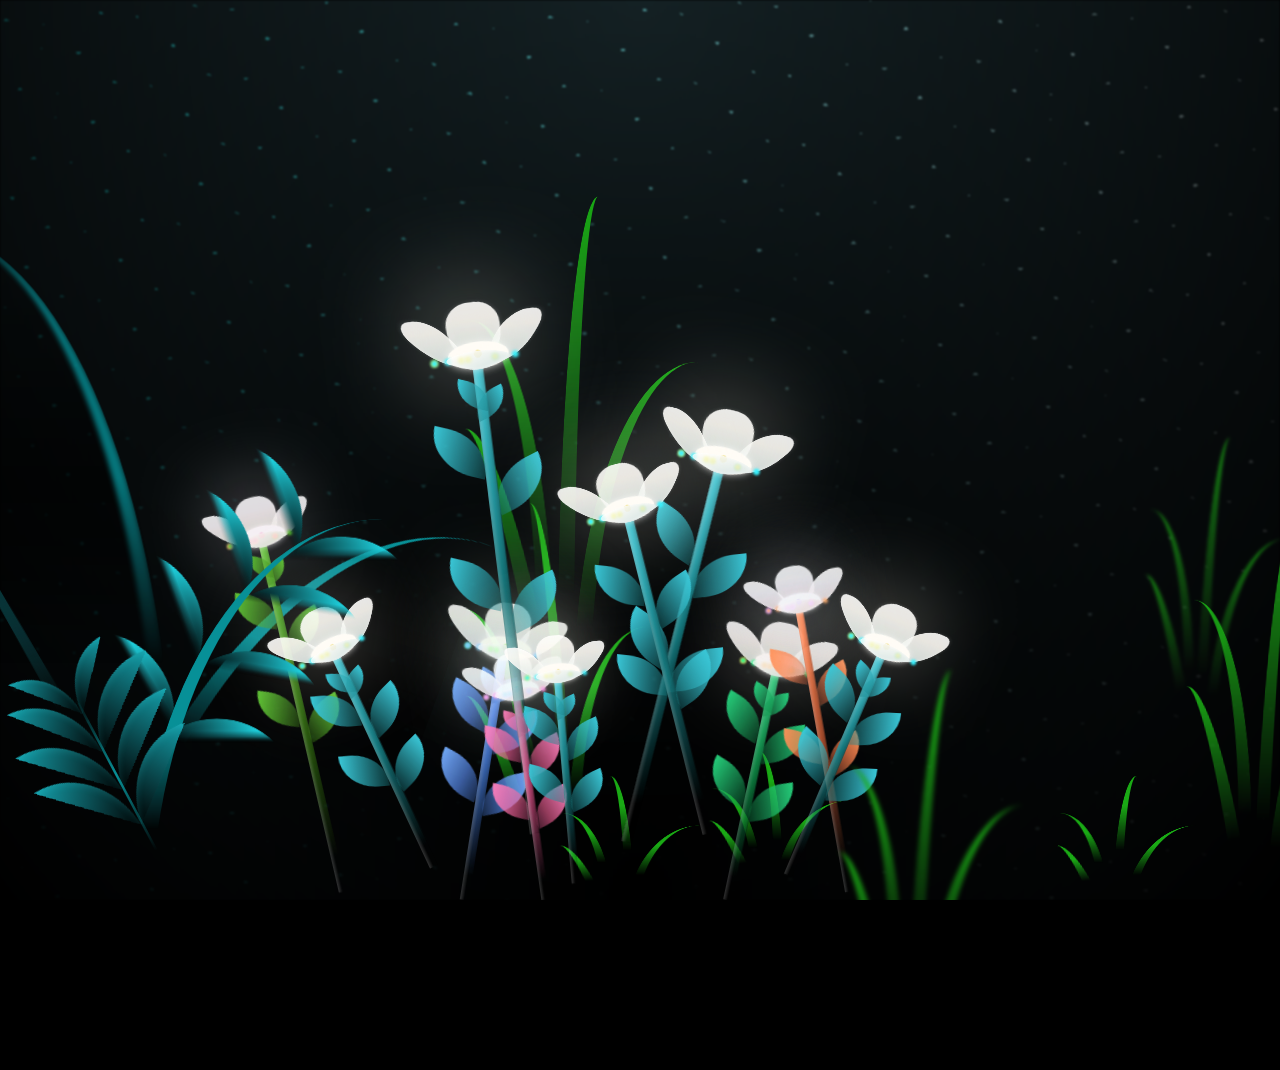
==== commit 196febe7: "more flower" ====
--- a/flower.html
+++ b/flower.html
@@ -390,7 +390,141 @@
           <div class="leaf leaf--3"></div>
         </div>
       </div>
-    </div>
+    
+<div class="flower flower--1 extra-flower extra-1">
+        <div class="flower__leafs flower__leafs--1">
+          <div class="flower__leaf flower__leaf--1"></div>
+          <div class="flower__leaf flower__leaf--2"></div>
+          <div class="flower__leaf flower__leaf--3"></div>
+          <div class="flower__leaf flower__leaf--4"></div>
+          <div class="flower__white-circle"></div>
+  
+          <div class="flower__light flower__light--1"></div>
+          <div class="flower__light flower__light--2"></div>
+          <div class="flower__light flower__light--3"></div>
+          <div class="flower__light flower__light--4"></div>
+          <div class="flower__light flower__light--5"></div>
+          <div class="flower__light flower__light--6"></div>
+          <div class="flower__light flower__light--7"></div>
+          <div class="flower__light flower__light--8"></div>
+  
+        </div>
+        <div class="flower__line">
+          <div class="flower__line__leaf flower__line__leaf--1"></div>
+          <div class="flower__line__leaf flower__line__leaf--2"></div>
+          <div class="flower__line__leaf flower__line__leaf--3"></div>
+          <div class="flower__line__leaf flower__line__leaf--4"></div>
+          <div class="flower__line__leaf flower__line__leaf--5"></div>
+          <div class="flower__line__leaf flower__line__leaf--6"></div>
+        </div>
+      </div>
+<div class="flower flower--4 extra-flower extra-2">
+        <div class="flower__leafs flower__leafs--1">
+          <div class="flower__leaf flower__leaf--1"></div>
+          <div class="flower__leaf flower__leaf--2"></div>
+          <div class="flower__leaf flower__leaf--3"></div>
+          <div class="flower__leaf flower__leaf--4"></div>
+          <div class="flower__white-circle"></div>
+  
+          <div class="flower__light flower__light--1"></div>
+          <div class="flower__light flower__light--2"></div>
+          <div class="flower__light flower__light--3"></div>
+          <div class="flower__light flower__light--4"></div>
+          <div class="flower__light flower__light--5"></div>
+          <div class="flower__light flower__light--6"></div>
+          <div class="flower__light flower__light--7"></div>
+          <div class="flower__light flower__light--8"></div>
+  
+        </div>
+        <div class="flower__line">
+          <div class="flower__line__leaf flower__line__leaf--1"></div>
+          <div class="flower__line__leaf flower__line__leaf--2"></div>
+          <div class="flower__line__leaf flower__line__leaf--3"></div>
+          <div class="flower__line__leaf flower__line__leaf--4"></div>
+          <div class="flower__line__leaf flower__line__leaf--5"></div>
+          <div class="flower__line__leaf flower__line__leaf--6"></div>
+        </div>
+      </div>
+<div class="flower flower--5 extra-flower extra-3">
+        <div class="flower__leafs flower__leafs--1">
+          <div class="flower__leaf flower__leaf--1"></div>
+          <div class="flower__leaf flower__leaf--2"></div>
+          <div class="flower__leaf flower__leaf--3"></div>
+          <div class="flower__leaf flower__leaf--4"></div>
+          <div class="flower__white-circle"></div>
+  
+          <div class="flower__light flower__light--1"></div>
+          <div class="flower__light flower__light--2"></div>
+          <div class="flower__light flower__light--3"></div>
+          <div class="flower__light flower__light--4"></div>
+          <div class="flower__light flower__light--5"></div>
+          <div class="flower__light flower__light--6"></div>
+          <div class="flower__light flower__light--7"></div>
+          <div class="flower__light flower__light--8"></div>
+  
+        </div>
+        <div class="flower__line">
+          <div class="flower__line__leaf flower__line__leaf--1"></div>
+          <div class="flower__line__leaf flower__line__leaf--2"></div>
+          <div class="flower__line__leaf flower__line__leaf--3"></div>
+          <div class="flower__line__leaf flower__line__leaf--4"></div>
+          <div class="flower__line__leaf flower__line__leaf--5"></div>
+          <div class="flower__line__leaf flower__line__leaf--6"></div>
+        </div>
+      </div>
+<div class="flower flower--6 extra-flower extra-4">
+        <div class="flower__leafs flower__leafs--1">
+          <div class="flower__leaf flower__leaf--1"></div>
+          <div class="flower__leaf flower__leaf--2"></div>
+          <div class="flower__leaf flower__leaf--3"></div>
+          <div class="flower__leaf flower__leaf--4"></div>
+          <div class="flower__white-circle"></div>
+  
+          <div class="flower__light flower__light--1"></div>
+          <div class="flower__light flower__light--2"></div>
+          <div class="flower__light flower__light--3"></div>
+          <div class="flower__light flower__light--4"></div>
+          <div class="flower__light flower__light--5"></div>
+          <div class="flower__light flower__light--6"></div>
+          <div class="flower__light flower__light--7"></div>
+          <div class="flower__light flower__light--8"></div>
+  
+        </div>
+        <div class="flower__line">
+          <div class="flower__line__leaf flower__line__leaf--1"></div>
+          <div class="flower__line__leaf flower__line__leaf--2"></div>
+          <div class="flower__line__leaf flower__line__leaf--3"></div>
+          <div class="flower__line__leaf flower__line__leaf--4"></div>
+          <div class="flower__line__leaf flower__line__leaf--5"></div>
+          <div class="flower__line__leaf flower__line__leaf--6"></div>
+        </div>
+      </div>
+<div class="flower flower--2 extra-flower extra-5">
+        <div class="flower__leafs flower__leafs--2">
+          <div class="flower__leaf flower__leaf--1"></div>
+          <div class="flower__leaf flower__leaf--2"></div>
+          <div class="flower__leaf flower__leaf--3"></div>
+          <div class="flower__leaf flower__leaf--4"></div>
+          <div class="flower__white-circle"></div>
+  
+          <div class="flower__light flower__light--1"></div>
+          <div class="flower__light flower__light--2"></div>
+          <div class="flower__light flower__light--3"></div>
+          <div class="flower__light flower__light--4"></div>
+          <div class="flower__light flower__light--5"></div>
+          <div class="flower__light flower__light--6"></div>
+          <div class="flower__light flower__light--7"></div>
+          <div class="flower__light flower__light--8"></div>
+  
+        </div>
+        <div class="flower__line">
+          <div class="flower__line__leaf flower__line__leaf--1"></div>
+          <div class="flower__line__leaf flower__line__leaf--2"></div>
+          <div class="flower__line__leaf flower__line__leaf--3"></div>
+          <div class="flower__line__leaf flower__line__leaf--4"></div>
+        </div>
+      </div>
+</div>
     <script src="main.js"></script>
   </body>
 </html>
--- a/css/main.css
+++ b/css/main.css
@@ -1346,3 +1346,72 @@
 .flower--5 { left: 62%; transform: rotate(25deg) scale(.68); animation: moving-flower-2 4.3s linear infinite; }
 .flower--6 { left: 42%; transform: rotate(-8deg) scale(.48); animation: moving-flower-3 4.8s linear infinite; }
 .flower--4 .flower__line, .flower--5 .flower__line, .flower--6 .flower__line { height: 43vmin; }
+
+
+/* Vườn hoa nhiều màu: thêm các cụm hoa ở hậu cảnh */
+.flowers { transform: scale(1); width: 100%; }
+.extra-flower { z-index: 8; filter: hue-rotate(var(--hue, 0deg)) saturate(1.15); opacity: .96; }
+.extra-1 { left: 18%; transform: scale(.58) rotate(-13deg); --hue: 280deg; bottom: 5vmin; }
+.extra-2 { left: 30%; transform: scale(.72) rotate(9deg); --hue: 45deg; bottom: 2vmin; }
+.extra-3 { left: 42%; transform: scale(.55) rotate(-8deg); --hue: 150deg; bottom: 1vmin; }
+.extra-4 { left: 58%; transform: scale(.68) rotate(12deg); --hue: 320deg; bottom: 3vmin; }
+.extra-5 { left: 72%; transform: scale(.60) rotate(-10deg); --hue: 195deg; bottom: 2vmin; }
+/* Thêm ánh sáng màu dịu quanh vườn hoa */
+.night { background-color: #05070c; }
+
+
+/* Layout fix: center the garden and keep the flower cluster visually connected */
+html, body.container {
+  width: 100%;
+  height: 100%;
+  min-height: 100%;
+  margin: 0;
+  overflow: hidden;
+}
+body.container {
+  position: relative;
+  display: flex;
+  align-items: flex-end;
+  justify-content: center;
+}
+.flowers {
+  position: absolute;
+  left: 50%;
+  bottom: 0;
+  width: min(100vw, 1100px);
+  height: 100vh;
+  transform: translateX(-50%) scale(.92);
+  transform-origin: bottom center;
+}
+/* Explicitly place each bloom so none drifts away from the middle */
+.flowers > .flower--1 { left: 39%; bottom: 8vmin; transform: rotate(-7deg) scale(.82); }
+.flowers > .flower--2 { left: 48%; bottom: 7vmin; transform: rotate(14deg) scale(.78); }
+.flowers > .flower--3 { left: 56%; bottom: 8vmin; transform: rotate(-14deg) scale(.72); }
+.flowers > .flower--4 { left: 29%; bottom: 4vmin; transform: rotate(-25deg) scale(.66); }
+.flowers > .flower--5 { left: 64%; bottom: 3vmin; transform: rotate(23deg) scale(.68); }
+.flowers > .flower--6 { left: 43%; bottom: 2vmin; transform: rotate(-5deg) scale(.58); }
+.flowers > .extra-1 { left: 20%; bottom: 1vmin; transform: rotate(-13deg) scale(.62); }
+.flowers > .extra-2 { left: 32%; bottom: 0; transform: rotate(9deg) scale(.70); }
+.flowers > .extra-3 { left: 40%; bottom: 0; transform: rotate(-8deg) scale(.58); }
+.flowers > .extra-4 { left: 58%; bottom: 0; transform: rotate(12deg) scale(.66); }
+.flowers > .extra-5 { left: 70%; bottom: 1vmin; transform: rotate(-10deg) scale(.58); }
+@media (max-width: 700px) {
+  .flowers { width: 150vw; transform: translateX(-50%) scale(.82); }
+}
+
+
+/* More grass: fuller foreground around the centered flowers */
+.flower__grass { transform: scale(1.18); transform-origin: bottom center; }
+.growing-grass { transform: scale(1.12); transform-origin: bottom center; }
+.flower__grass__leaf { filter: brightness(1.08); }
+@media (min-width: 700px) { .growing-grass { margin-inline: -2vmin; } }
+
+/* Fix: grass offsets were designed around the screen centre, but .flowers is now a
+   wide box (left edge = x:0). Shift the grass to the middle of .flowers so it
+   lines up with the blooms again. */
+.flower__grass,
+.long-g {
+  /* 50% = tâm khung hoa; +20vmin = dịch thêm sang phải cho cỏ cân với hoa.
+     Cỏ vẫn lệch trái -> tăng số vmin, lệch phải -> giảm. */
+  margin-left: calc(50% + 32vmin);
+}
